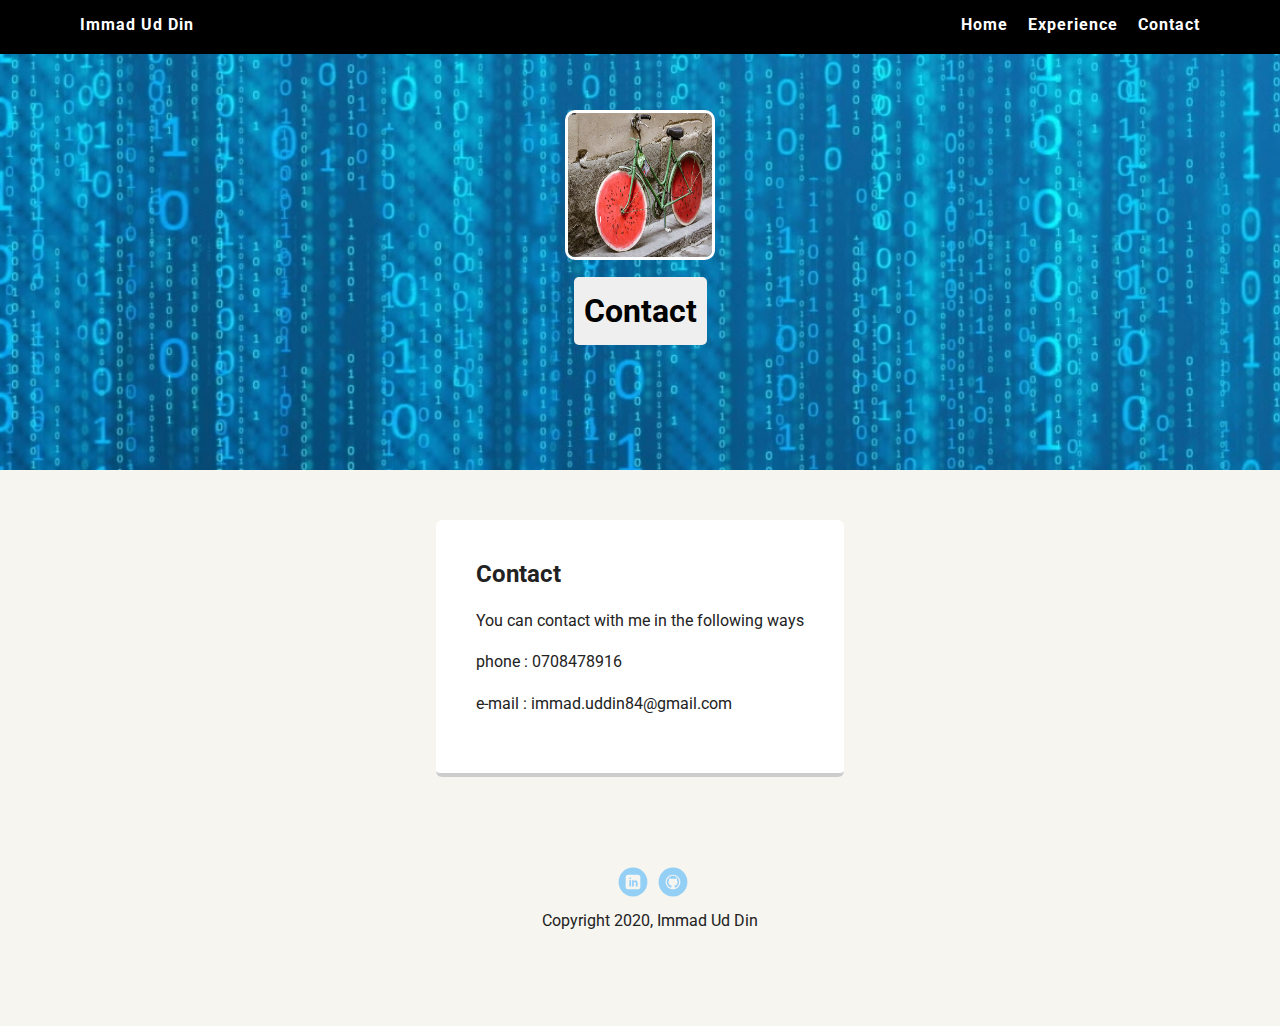
==== contact.html @ 4295d564 "adding files" ====
<!doctype html>
<html lang="en">
<head>
  <meta charset="utf-8">
  <title>Immad's Profile</title>
  <meta name="viewport" content="width=device-width, initial-scale=1.0">
  <link rel="stylesheet" href="styles.css">
  <link href="https://fonts.googleapis.com/css?family=Muli%7CRoboto:400,300,500,700,900" rel="stylesheet"></head>
  <body>

    <div class="main-nav">
        <ul class="nav">
          <li class="name">Immad Ud Din</li>
          <li><a href="index.html">Home</a></li>
          <li><a href="experience.html">Experience</a></li>
          <li><a href="contact.html">Contact</a></li>
        </ul>
    </div>

    <header>
      <img src="images/rsz_funnycycle.jpg" alt="a sparrow" class="profile-image">
      <h1 class="tag name">Contact</h1>
    </header>

    <main class="flex">
      <div class="card">
        <h2>Contact</h2>
        <p>
          You can contact with me in the following ways
        </p>
        <p>
          phone : 0708478916
        </p>
        <p>e-mail : immad.uddin84@gmail.com</p>
      </div> 
    </main>
    <footer>
      <ul>
        <!--
          <li><a href="#" class="social twitter">Twitter</a></li>
        -->
        <li><a href="https://www.linkedin.com/in/immad-ud-din-333b7a1b4/" class="social linkedin" target="_blank">LinkedIn</a></li>
        <li><a href="https://www.github.com/immad84" class="social github" target="_blank">Github</a></li>
      </ul>
      <p class="copyright">Copyright 2020, Immad Ud Din</p>
    </footer>
  </body>
  </html>
---- styles.css ----
/* Global Layout Set-up */
* { 
  box-sizing: border-box;
}
  
body {
  margin: 0;
  padding: 0;
  text-align: center;
  font-family: 'Roboto', sans-serif;
  color: #222;
  background: #f7f5f0;
}
/* Link Styles */

a {
  text-decoration: none;
  color: #999;
}
a:hover {
  color: #6633ff;
}

/* Section Styles */

.main-nav {
  width: 100%;
  background: black;
  min-height: 30px;
  padding: 10px;
  position: fixed;
  text-align: center;
}
.nav {
  display: flex;
  justify-content: space-around;
  font-weight: 700;
  list-style-type: none;
  margin: 0 auto;
  padding: 0;
}

.nav .name {
    display: block;
    margin-right: auto;
    color: white;
    letter-spacing: 1px;
}
.nav li {
  padding: 5px 10px 10px 10px;
}
.nav a {
  transition: all .5s;
  color: white;
  letter-spacing: 1px;
}
.nav a:hover {
  color: white
}

header {
  text-align: center;
  background: url('images/matrix.jpg') no-repeat top center ;
  background-size: cover;
  overflow: hidden;
  padding-top: 60px;
}
header {
  line-height: 1.5;
}
header .profile-image {
  margin-top: 50px;
  width: 150px;
  height: 150px;
  border-radius: 10px;
  border: 3px solid white;
  transition: all .5s;
}
header .profile-image:hover {
  transform: scale(1.2) rotate(10deg);
  border: 3px solid red;
}
.tag {
  background-color: #efefef;
  color: black;
  padding: 10px;
  border-radius: 5px;
  display: table;
  margin: 10px auto;
} 
.location {
  background-color: #222;
  color: yellow;
}
.card {
  margin: 30px;
  padding: 20px 40px 40px;
  max-width: 500px;
  text-align: left;
  background: #fff;
  border-bottom: 4px solid #ccc;
  border-radius: 6px;
  transition: all .5s;
}
.card:hover {
  border-color: #ff99ff;
}

ul.skills {
  padding: 0;
  text-align: center;
}

.skills li {
  border-radius: 6px;
  display: inline-block;
  background: #ff9904;
  color: white;
  padding: 5px 10px;
  margin: 2px;
}

.skills li:nth-child(odd) {
  background: #0399ff;
}

footer {
  width: 100%;
  min-height: 30px;
  padding: 20px 0 40px 20px;
}

footer .copyright {
  top: -8px;
  font-size: .75em;
}

footer ul {
  list-style-type: none;
  margin: 0;
  padding: 0;
}

footer ul li {
  display: inline-block;
}

a.social {
  display: inline-block;
  text-indent: -9999px;
  margin-left: 5px;
  width: 30px;
  height: 30px;
  background-size: 30px 30px;
  opacity: .4;
  transition: all .5s;
}
a.twitter {
  background-image: url(images/twitter.svg);
}
a.linkedin {
  background-image: url(images/linkedin.svg);
}
a.github {
  background-image: url(images/github.svg);
}
a.social:hover {
  opacity: 1;
}
.clearfix {
  clear: both;
}

/* Styles for larger screens */
@media screen and (min-width: 720px) {
  
  .flex {
      display: -ms-flexbox;      /* TWEENER - IE 10 */
      display: flex; 
      max-width: 1200px;
      -ms-flex-pack: distribute;
      justify-content: space-around;
      margin: 0 auto;
  }

  header {
    min-height: 470px;
  }

  .nav {
    max-width: 1200px;
    padding: 0 30px;
  }


  main {
    padding-top: 20px;
  }

  main p {
    line-height: 1.6em;
  }

  footer {
    font-size: 1.3em;
    max-width: 1200px;
    margin: 40px auto;
  }

}
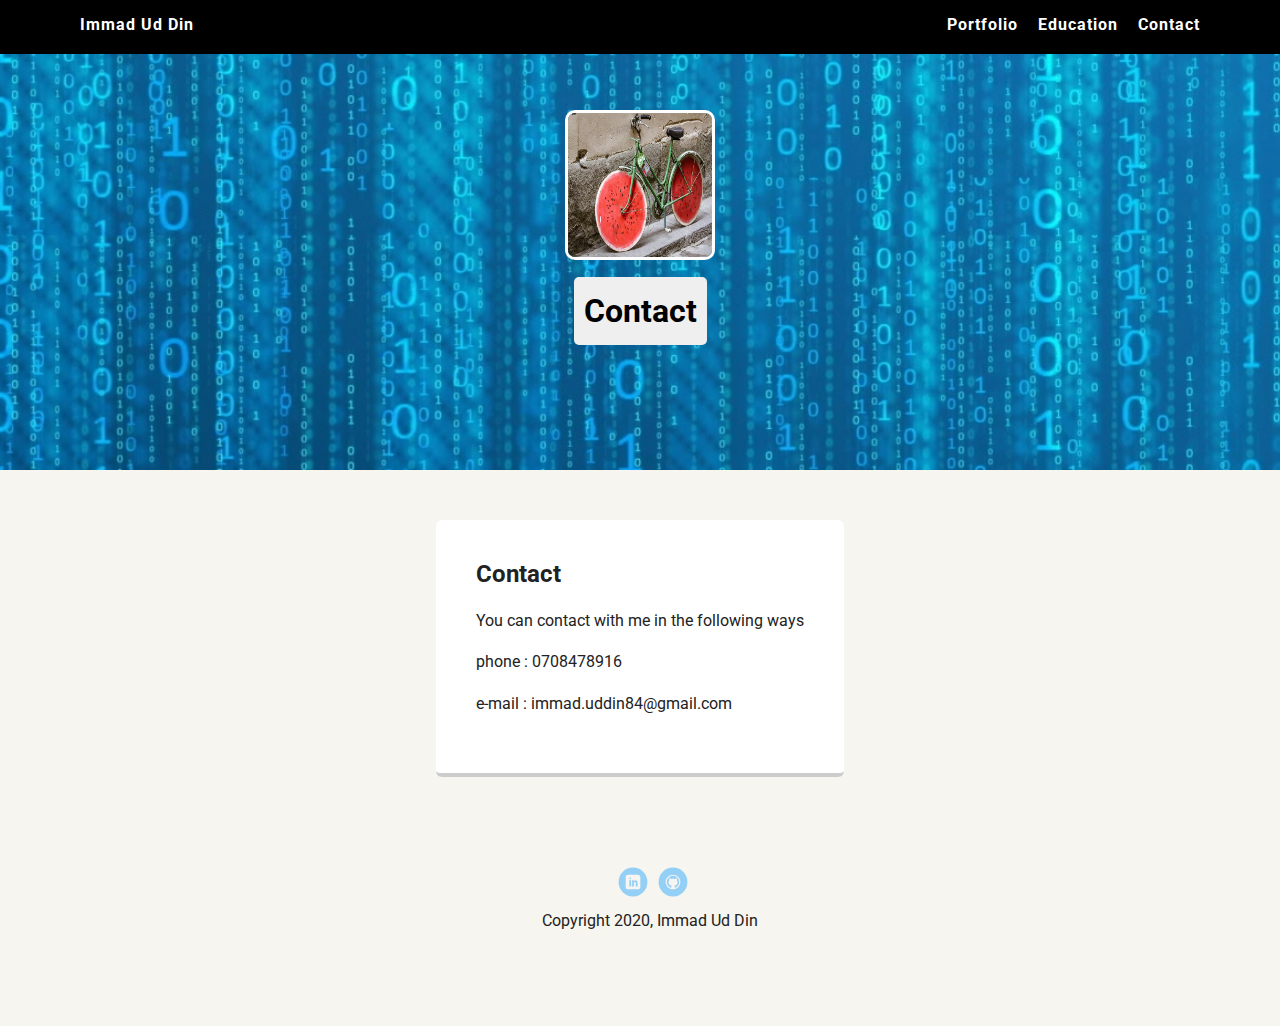
==== commit 04f2d8d3: "c" ====
--- a/contact.html
+++ b/contact.html
@@ -8,14 +8,14 @@
   <link href="https://fonts.googleapis.com/css?family=Muli%7CRoboto:400,300,500,700,900" rel="stylesheet"></head>
   <body>
 
-    <div class="main-nav">
-        <ul class="nav">
-          <li class="name">Immad Ud Din</li>
-          <li><a href="index.html">Home</a></li>
-          <li><a href="experience.html">Experience</a></li>
-          <li><a href="contact.html">Contact</a></li>
-        </ul>
-    </div>
+    <nav class="main-nav">
+      <ul class="nav">
+        <li class="name">Immad Ud Din</li>
+        <li><a href="index.html">Portfolio</a></li>
+        <li><a href="experience.html">Education</a></li>
+        <li><a href="contact.html">Contact</a></li>
+      </ul>
+  </nav>
 
     <header>
       <img src="images/rsz_funnycycle.jpg" alt="a sparrow" class="profile-image">
--- a/styles.css
+++ b/styles.css
@@ -1,8 +1,8 @@
 /* Global Layout Set-up */
-* { 
+* {
   box-sizing: border-box;
 }
-  
+
 body {
   margin: 0;
   padding: 0;
@@ -41,26 +41,26 @@
 }
 
 .nav .name {
-    display: block;
-    margin-right: auto;
-    color: white;
-    letter-spacing: 1px;
+  display: block;
+  margin-right: auto;
+  color: white;
+  letter-spacing: 1px;
 }
 .nav li {
   padding: 5px 10px 10px 10px;
 }
 .nav a {
-  transition: all .5s;
+  transition: all 0.5s;
   color: white;
   letter-spacing: 1px;
 }
 .nav a:hover {
-  color: white
+  color: white;
 }
 
 header {
-  text-align: center;
-  background: url('images/matrix.jpg') no-repeat top center ;
+  /* text-align: center; */
+  background: url('images/matrix.jpg') no-repeat top center;
   background-size: cover;
   overflow: hidden;
   padding-top: 60px;
@@ -74,7 +74,7 @@
   height: 150px;
   border-radius: 10px;
   border: 3px solid white;
-  transition: all .5s;
+  transition: all 0.5s;
 }
 header .profile-image:hover {
   transform: scale(1.2) rotate(10deg);
@@ -87,7 +87,7 @@
   border-radius: 5px;
   display: table;
   margin: 10px auto;
-} 
+}
 .location {
   background-color: #222;
   color: yellow;
@@ -100,7 +100,7 @@
   background: #fff;
   border-bottom: 4px solid #ccc;
   border-radius: 6px;
-  transition: all .5s;
+  transition: all 0.5s;
 }
 .card:hover {
   border-color: #ff99ff;
@@ -132,7 +132,7 @@
 
 footer .copyright {
   top: -8px;
-  font-size: .75em;
+  font-size: 0.75em;
 }
 
 footer ul {
@@ -152,8 +152,8 @@
   width: 30px;
   height: 30px;
   background-size: 30px 30px;
-  opacity: .4;
-  transition: all .5s;
+  opacity: 0.4;
+  transition: all 0.5s;
 }
 a.twitter {
   background-image: url(images/twitter.svg);
@@ -173,14 +173,13 @@
 
 /* Styles for larger screens */
 @media screen and (min-width: 720px) {
-  
   .flex {
-      display: -ms-flexbox;      /* TWEENER - IE 10 */
-      display: flex; 
-      max-width: 1200px;
-      -ms-flex-pack: distribute;
-      justify-content: space-around;
-      margin: 0 auto;
+    display: -ms-flexbox; /* TWEENER - IE 10 */
+    display: flex;
+    max-width: 1200px;
+    -ms-flex-pack: distribute;
+    justify-content: space-around;
+    margin: 0 auto;
   }
 
   header {
@@ -191,7 +190,6 @@
     max-width: 1200px;
     padding: 0 30px;
   }
-
 
   main {
     padding-top: 20px;
@@ -206,6 +204,4 @@
     max-width: 1200px;
     margin: 40px auto;
   }
-
-}
-
+}
